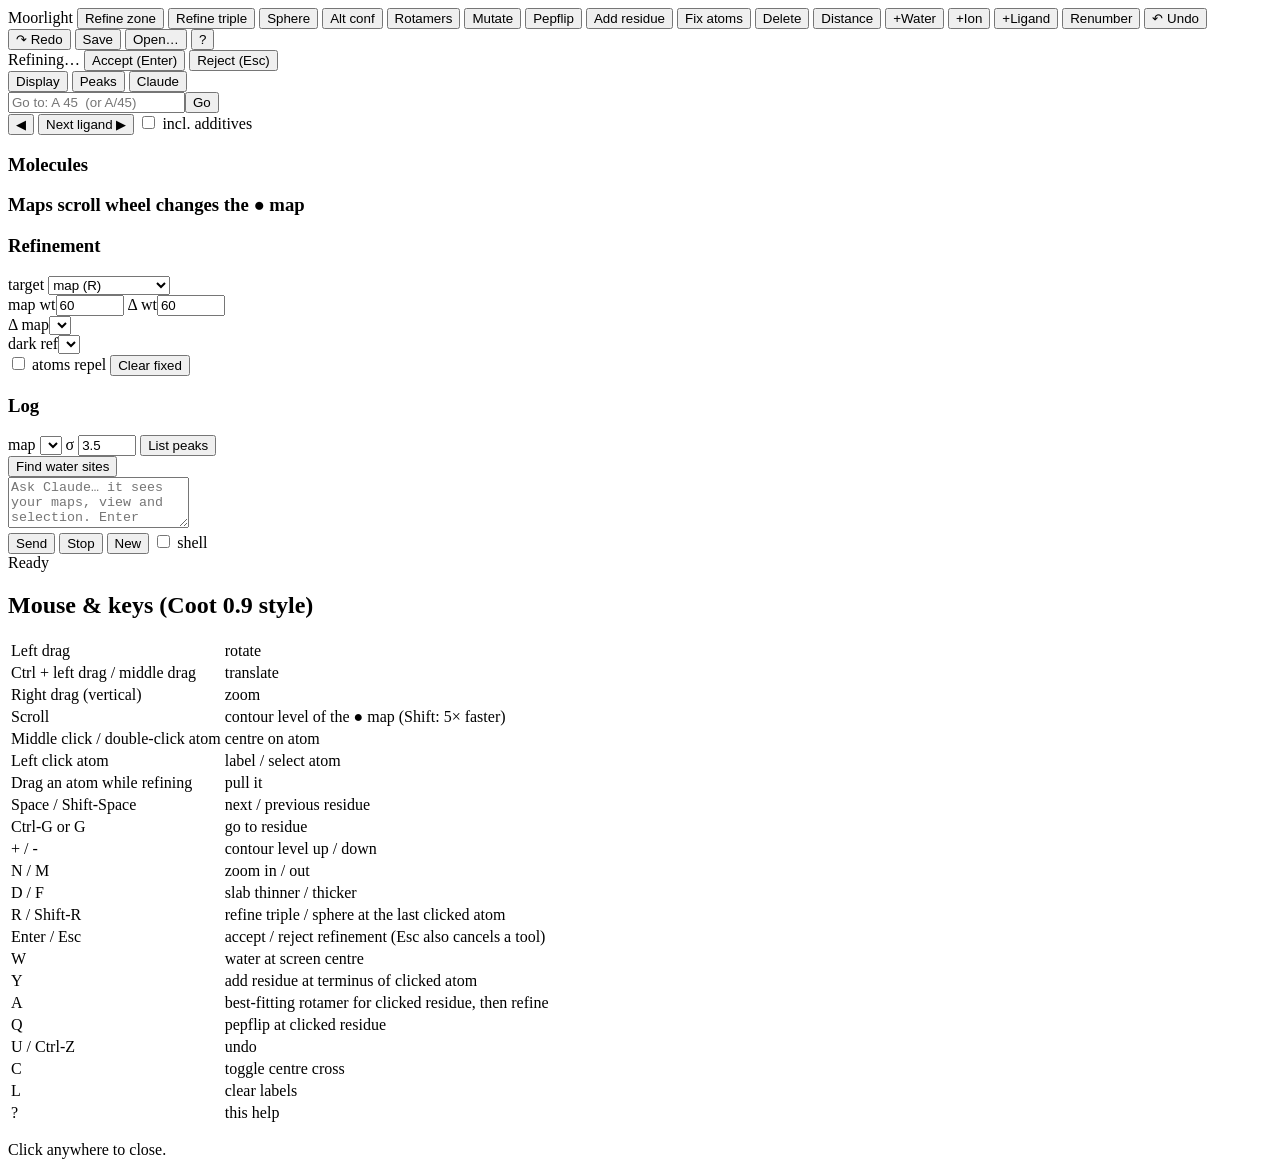
==== moorlight/web/index.html @ d607af5f "Treat rhodopsin lipids/alkanes as additives; restore generic ligand relevance Revert the NAG/LYR whi" ====
<!doctype html>
<html lang="en">
<head>
<meta charset="utf-8">
<meta name="viewport" content="width=device-width, initial-scale=1">
<title>Moorlight</title>
<link rel="stylesheet" href="/static/style.css">
<script type="importmap">
{ "imports": {
  "three": "https://cdn.jsdelivr.net/npm/three@0.170.0/build/three.module.js",
  "three/addons/": "https://cdn.jsdelivr.net/npm/three@0.170.0/examples/jsm/",
  "marked": "https://cdn.jsdelivr.net/npm/marked@12.0.2/lib/marked.esm.js"
} }
</script>
</head>
<body>
<div id="app">
  <div id="toolbar">
    <span class="brand">Moorlight</span>
    <button data-tool="refine_zone" title="Real Space Refine Zone: click first and last atom">Refine zone</button>
    <button data-tool="refine_triple" title="Refine clicked residue ±1 (key R)">Refine triple</button>
    <button data-tool="refine_sphere" title="Sphere refine around clicked residue (Shift-R)">Sphere</button>
    <button data-tool="altconf" title="Add alternative conformer to clicked residue, then pull it">Alt conf</button>
    <button data-tool="rotamers" title="Rotamers of clicked residue">Rotamers</button>
    <button data-tool="mutate" title="Mutate clicked residue">Mutate</button>
    <button data-tool="flip" title="Peptide flip (clicked residue / next)">Pepflip</button>
    <button data-tool="add_residue" title="Add residue at the terminus you click">Add residue</button>
    <button data-tool="fix" title="Toggle fixed atoms (click atoms; Shift-click a range end)">Fix atoms</button>
    <button data-tool="delete" title="Delete clicked residue (Shift: atom, Alt: side chain)">Delete</button>
    <button data-tool="distance" title="Measure distance">Distance</button>
    <span class="sep"></span>
    <button id="btn-water" title="Place water at screen centre (W)">+Water</button>
    <button id="btn-ion" title="Place ion at screen centre">+Ion</button>
    <button id="btn-ligand" title="Add ligand from a CIF at screen centre">+Ligand</button>
    <button id="btn-renumber">Renumber</button>
    <span class="sep"></span>
    <button id="btn-undo" title="Undo (Ctrl-Z / U); during a refinement: reject">↶ Undo</button>
    <button id="btn-redo" title="Redo (Ctrl-Shift-Z)">↷ Redo</button>
    <button id="btn-save">Save</button>
    <button id="btn-open">Open…</button>
    <button id="btn-help" title="Keys and mouse (?)">?</button>
  </div>
  <div id="main">
    <div id="viewport">
      <div id="labels"></div>
      <div id="refine-banner" class="hidden">
        <span id="refine-text">Refining…</span>
        <button id="btn-accept">Accept (Enter)</button>
        <button id="btn-reject">Reject (Esc)</button>
      </div>
      <div id="mode-banner" class="hidden"></div>
      <div id="popup" class="hidden"></div>
    </div>
    <div id="side">
      <div id="tabs">
        <button data-tab="display" class="active">Display</button>
        <button data-tab="analysis">Peaks</button>
        <button data-tab="chat">Claude</button>
      </div>
      <div id="tab-display" class="tab">
        <div class="row"><input id="goto" placeholder="Go to: A 45  (or A/45)"><button id="btn-goto">Go</button></div>
        <div class="row"><button id="btn-lig-prev" title="Previous ligand">◀</button>
          <button id="btn-lig-next" title="Next ligand (skips PEG, glycerol, sulfate, buffers, Na/Cl, uncoordinated metals)">Next ligand ▶</button>
          <label title="also visit additives (PEG, EDO, SO4, ...)"><input type="checkbox" id="lig-all"> incl. additives</label></div>
        <h3>Molecules</h3>
        <div id="mol-list"></div>
        <h3>Maps <span class="hint">scroll wheel changes the ● map</span></h3>
        <div id="map-list"></div>
        <h3>Refinement</h3>
        <div class="row"><label style="width:62px">target</label>
          <select id="rsr-target">
            <option value="map">map (R)</option>
            <option value="difference">difference (Δ)</option>
            <option value="both">map + difference</option>
          </select></div>
        <div class="row"><label style="width:62px">map wt</label><input id="rsr-weight" type="number" value="60" step="5" style="width:60px">
          <label>Δ wt</label><input id="rsr-diff-weight" type="number" value="60" step="5" style="width:60px"></div>
        <div class="row"><label style="width:62px">Δ map</label><select id="rsr-diff-map" style="flex:1"></select></div>
        <div class="row"><label style="width:62px" title="dark state for the difference target">dark ref</label><select id="rsr-dark" style="flex:1"></select></div>
        <div class="row"><label title="non-bonded repulsion: off lets you pull atoms on top of each other"><input type="checkbox" id="rsr-nonbonded"> atoms repel</label>
          <button id="btn-clear-fixed">Clear fixed</button></div>
        <h3>Log</h3>
        <div id="log"></div>
      </div>
      <div id="tab-analysis" class="tab hidden">
        <div class="row">map <select id="peak-map"></select> σ <input id="peak-sigma" type="number" value="3.5" step="0.5" style="width:50px">
          <button id="btn-peaks">List peaks</button></div>
        <div class="row"><button id="btn-find-waters">Find water sites</button></div>
        <div id="peak-list"></div>
      </div>
      <div id="tab-chat" class="tab hidden">
        <div id="chat-log"></div>
        <div id="chat-controls">
          <textarea id="chat-input" rows="3" placeholder="Ask Claude… it sees your maps, view and selection. Enter sends, Shift-Enter newline."></textarea>
          <div class="row">
            <button id="chat-send">Send</button>
            <button id="chat-stop" class="hidden">Stop</button>
            <button id="chat-new" title="Start a new conversation">New</button>
            <label title="Allow Claude to run shell commands (e.g. TorchRef refinements) and write files"><input type="checkbox" id="chat-bash"> shell</label>
            <span id="chat-status" class="hint"></span>
          </div>
        </div>
      </div>
    </div>
  </div>
  <div id="status">Ready</div>
</div>
<div id="help" class="hidden">
  <h2>Mouse &amp; keys (Coot 0.9 style)</h2>
  <table>
    <tr><td>Left drag</td><td>rotate</td></tr>
    <tr><td>Ctrl + left drag / middle drag</td><td>translate</td></tr>
    <tr><td>Right drag (vertical)</td><td>zoom</td></tr>
    <tr><td>Scroll</td><td>contour level of the ● map (Shift: 5× faster)</td></tr>
    <tr><td>Middle click / double-click atom</td><td>centre on atom</td></tr>
    <tr><td>Left click atom</td><td>label / select atom</td></tr>
    <tr><td>Drag an atom while refining</td><td>pull it</td></tr>
    <tr><td>Space / Shift-Space</td><td>next / previous residue</td></tr>
    <tr><td>Ctrl-G or G</td><td>go to residue</td></tr>
    <tr><td>+ / -</td><td>contour level up / down</td></tr>
    <tr><td>N / M</td><td>zoom in / out</td></tr>
    <tr><td>D / F</td><td>slab thinner / thicker</td></tr>
    <tr><td>R / Shift-R</td><td>refine triple / sphere at the last clicked atom</td></tr>
    <tr><td>Enter / Esc</td><td>accept / reject refinement (Esc also cancels a tool)</td></tr>
    <tr><td>W</td><td>water at screen centre</td></tr>
    <tr><td>Y</td><td>add residue at terminus of clicked atom</td></tr>
    <tr><td>A</td><td>best-fitting rotamer for clicked residue, then refine</td></tr>
    <tr><td>Q</td><td>pepflip at clicked residue</td></tr>
    <tr><td>U / Ctrl-Z</td><td>undo</td></tr>
    <tr><td>C</td><td>toggle centre cross</td></tr>
    <tr><td>L</td><td>clear labels</td></tr>
    <tr><td>?</td><td>this help</td></tr>
  </table>
  <p class="hint">Click anywhere to close.</p>
</div>
<script type="module" src="/static/app.js"></script>
</body>
</html>
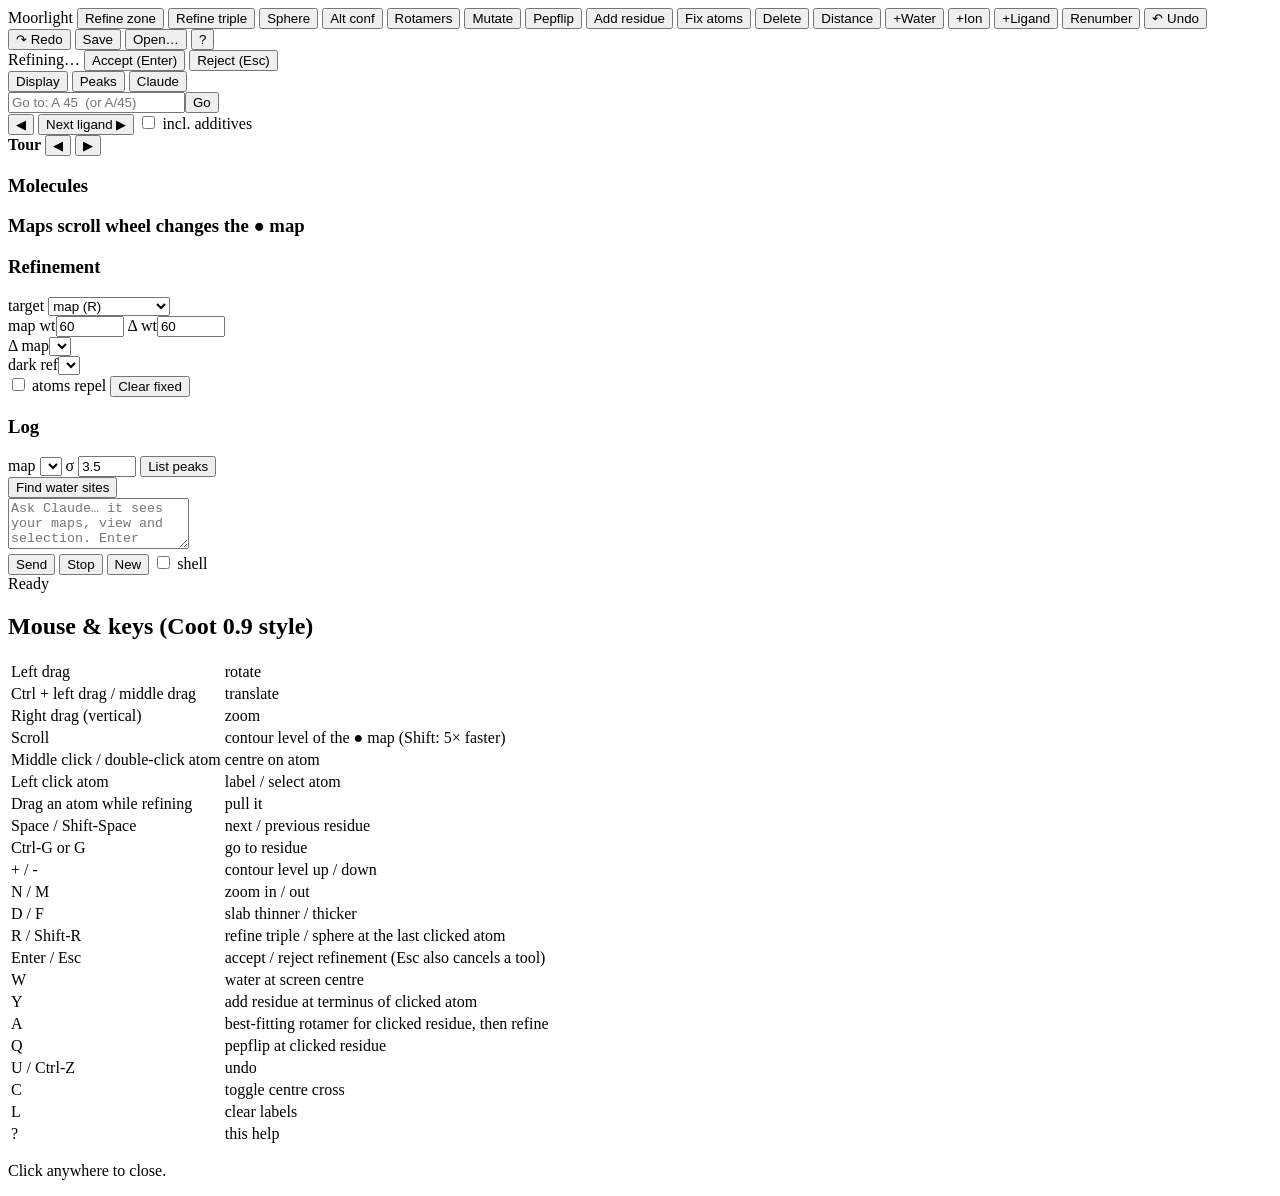
==== commit 20ea36aa: "Agent API: CLI client, display/framing/measurement commands, views and tours From the agent-integrat" ====
--- a/moorlight/web/index.html
+++ b/moorlight/web/index.html
@@ -51,6 +51,7 @@
       <div id="mode-banner" class="hidden"></div>
       <div id="popup" class="hidden"></div>
     </div>
+    <div id="splitter" title="Drag to resize the panel (double-click: reset)"></div>
     <div id="side">
       <div id="tabs">
         <button data-tab="display" class="active">Display</button>
@@ -62,6 +63,13 @@
         <div class="row"><button id="btn-lig-prev" title="Previous ligand">◀</button>
           <button id="btn-lig-next" title="Next ligand (skips PEG, glycerol, sulfate, buffers, Na/Cl, uncoordinated metals)">Next ligand ▶</button>
           <label title="also visit additives (PEG, EDO, SO4, ...)"><input type="checkbox" id="lig-all"> incl. additives</label></div>
+        <div id="tour" class="hidden">
+          <div class="row"><b id="tour-title">Tour</b><span style="flex:1"></span>
+            <button id="tour-prev" title="Previous stop">◀</button><span id="tour-pos" class="hint"></span>
+            <button id="tour-next" title="Next stop">▶</button></div>
+          <div id="tour-name"></div>
+          <div id="tour-text"></div>
+        </div>
         <h3>Molecules</h3>
         <div id="mol-list"></div>
         <h3>Maps <span class="hint">scroll wheel changes the ● map</span></h3>
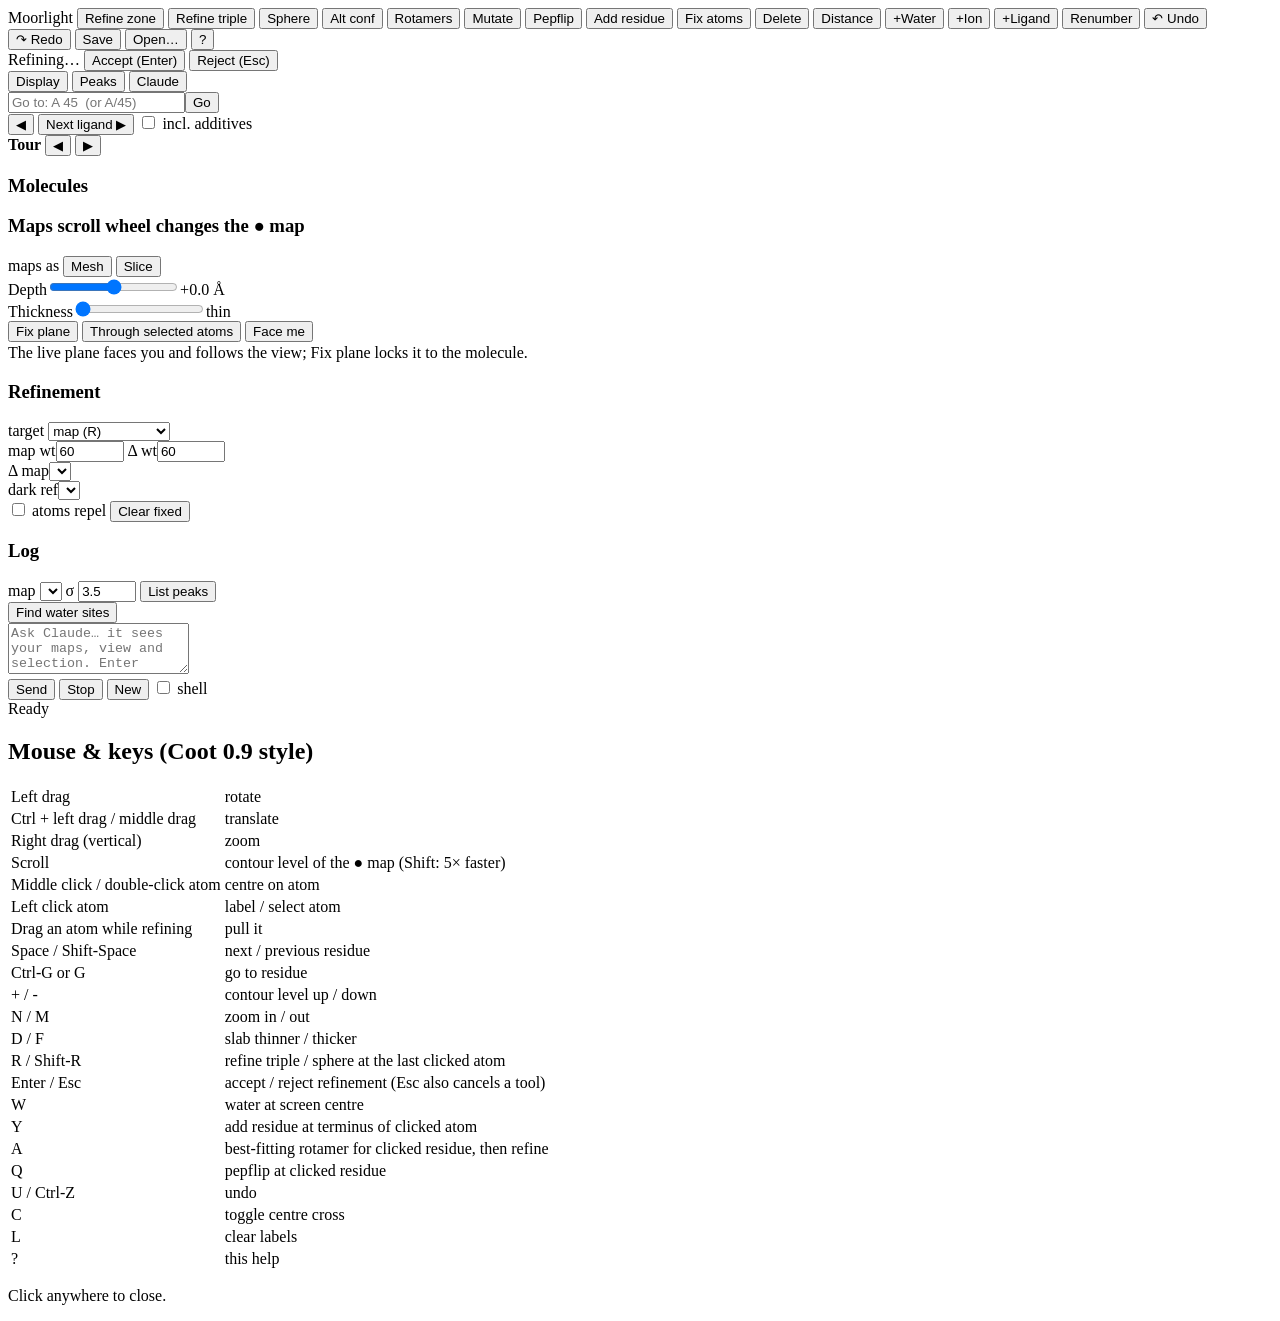
==== commit 02a800a8: "Viewer: map slices and level sliders as in shared pages; map kind from values for unknown labels - M" ====
--- a/moorlight/web/index.html
+++ b/moorlight/web/index.html
@@ -74,6 +74,17 @@
         <div id="mol-list"></div>
         <h3>Maps <span class="hint">scroll wheel changes the ● map</span></h3>
         <div id="map-list"></div>
+        <div class="row seg" id="style-row"><span class="hint" style="width:62px">maps as</span>
+          <button type="button" data-style="mesh" aria-pressed="true">Mesh</button>
+          <button type="button" data-style="slice" aria-pressed="false">Slice</button></div>
+        <div id="slice-box" class="hidden">
+          <div class="ctl-row"><label for="slice-depth">Depth</label><input type="range" id="slice-depth" min="-8" max="8" step="0.1" value="0"><output id="slice-depth-out">+0.0 Å</output></div>
+          <div class="ctl-row"><label for="slice-thick">Thickness</label><input type="range" id="slice-thick" min="0" max="4" step="0.1" value="0"><output id="slice-thick-out">thin</output></div>
+          <div class="row"><button id="slice-lock" type="button" aria-pressed="false" title="Fix the plane in the molecule">Fix plane</button>
+            <button id="slice-atoms" type="button" title="Best plane through the selected atoms (click atoms to label them)">Through selected atoms</button>
+            <button id="slice-face" type="button" title="Plane through the centre, facing you, following the view">Face me</button></div>
+          <p class="hint" style="margin:2px 0">The live plane faces you and follows the view; Fix plane locks it to the molecule.</p>
+        </div>
         <h3>Refinement</h3>
         <div class="row"><label style="width:62px">target</label>
           <select id="rsr-target">
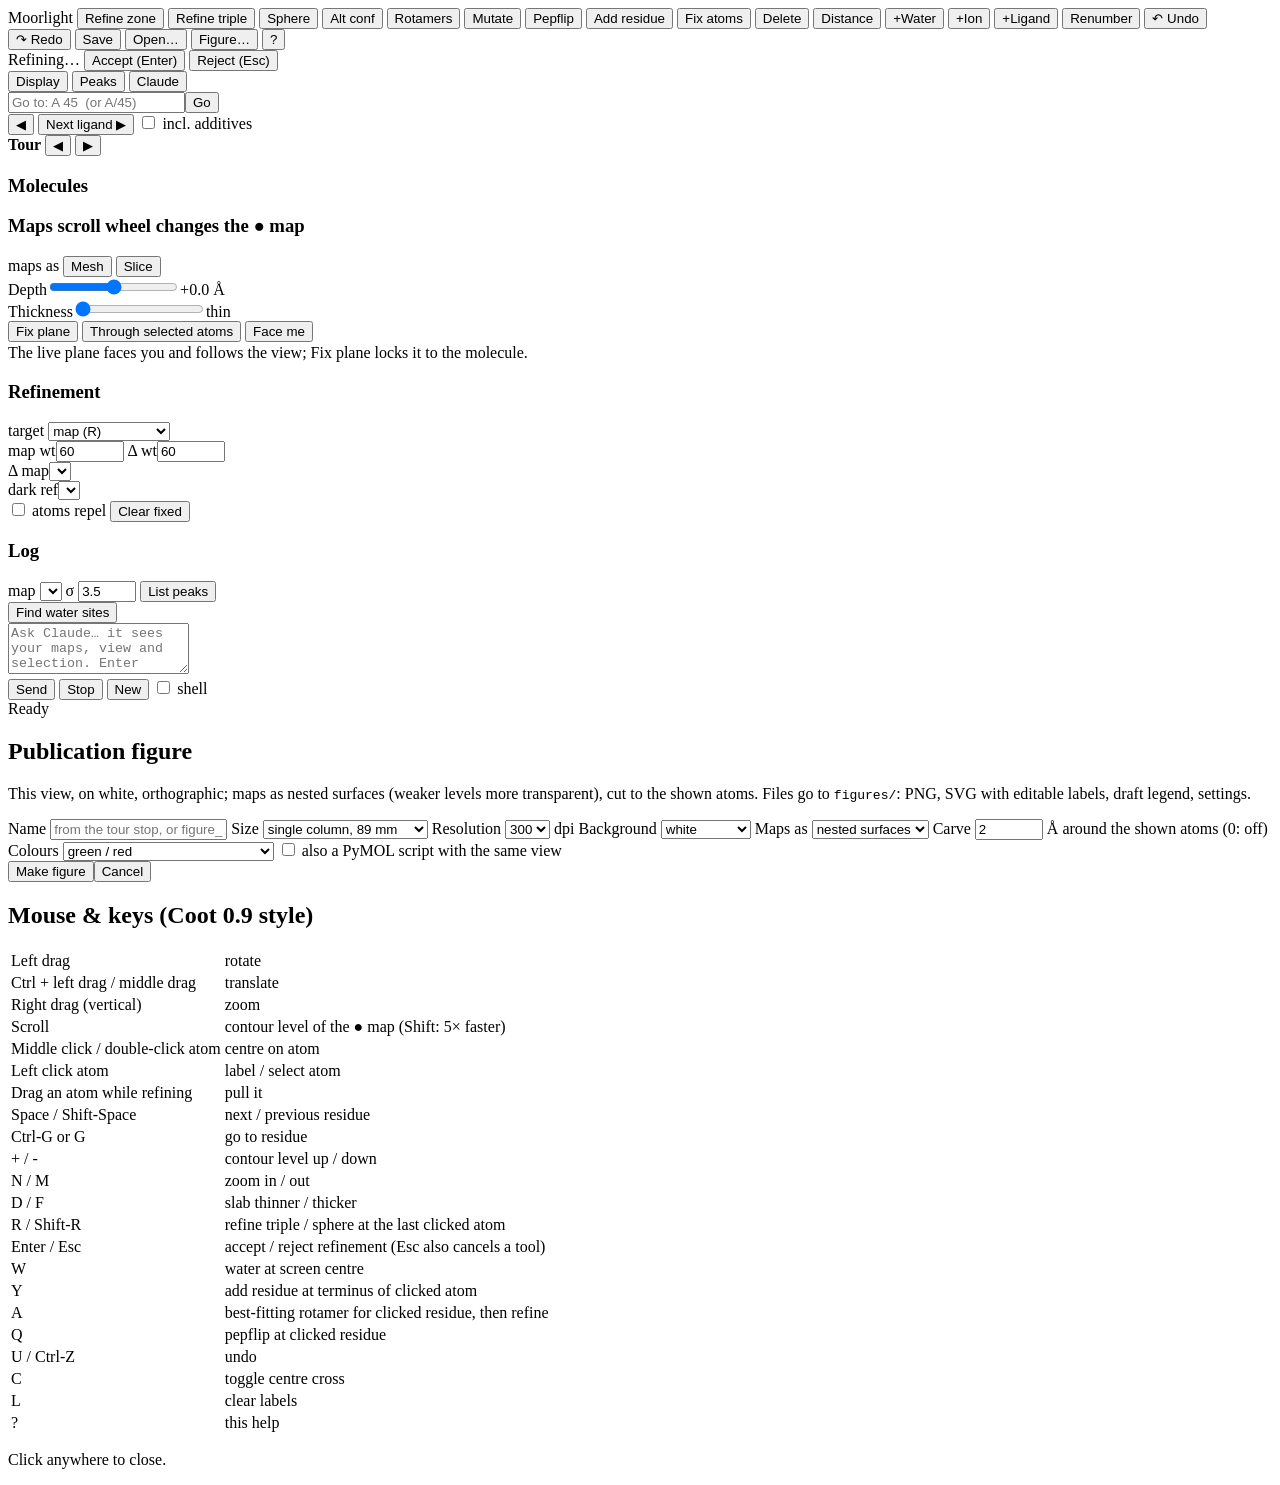
==== commit fcaebfe8: "Publication figures: Figure… button, figure and figure_tour commands The current view rendered off s" ====
--- a/moorlight/web/index.html
+++ b/moorlight/web/index.html
@@ -38,6 +38,7 @@
     <button id="btn-redo" title="Redo (Ctrl-Shift-Z)">↷ Redo</button>
     <button id="btn-save">Save</button>
     <button id="btn-open">Open…</button>
+    <button id="btn-figure" title="Publication figure of this view">Figure…</button>
     <button id="btn-help" title="Keys and mouse (?)">?</button>
   </div>
   <div id="main">
@@ -124,6 +125,25 @@
   </div>
   <div id="status">Ready</div>
 </div>
+<div id="figure-dlg" class="hidden">
+  <form id="figure-form">
+    <h2>Publication figure</h2>
+    <p class="hint">This view, on white, orthographic; maps as nested surfaces (weaker levels more transparent), cut to the
+      shown atoms. Files go to <code>figures/</code>: PNG, SVG with editable labels, draft legend, settings.</p>
+    <label>Name <input name="name" placeholder="from the tour stop, or figure_&lt;time&gt;"></label>
+    <label>Size <select name="preset"><option value="single">single column, 89 mm</option>
+      <option value="one-and-half">1.5 column, 120 mm</option><option value="double">double column, 183 mm</option>
+      <option value="slide">slide, 16:9</option></select></label>
+    <label>Resolution <select name="dpi"><option>300</option><option>600</option><option>150</option></select> dpi</label>
+    <label>Background <select name="background"><option>white</option><option>black</option><option>transparent</option></select></label>
+    <label>Maps as <select name="style"><option value="surfaces">nested surfaces</option><option value="slice">the slice plane</option>
+      <option value="none">no maps</option></select></label>
+    <label>Carve <input name="carve" type="number" value="2" step="0.5" min="0" style="width:60px"> Å around the shown atoms (0: off)</label>
+    <label>Colours <select name="palette"><option value="standard">green / red</option><option value="cvd">blue / orange (colour-blind safe)</option></select></label>
+    <label><input type="checkbox" name="pymol"> also a PyMOL script with the same view</label>
+    <div class="row"><button type="submit" id="figure-go">Make figure</button><button type="button" id="figure-cancel">Cancel</button></div>
+  </form>
+</div>
 <div id="help" class="hidden">
   <h2>Mouse &amp; keys (Coot 0.9 style)</h2>
   <table>
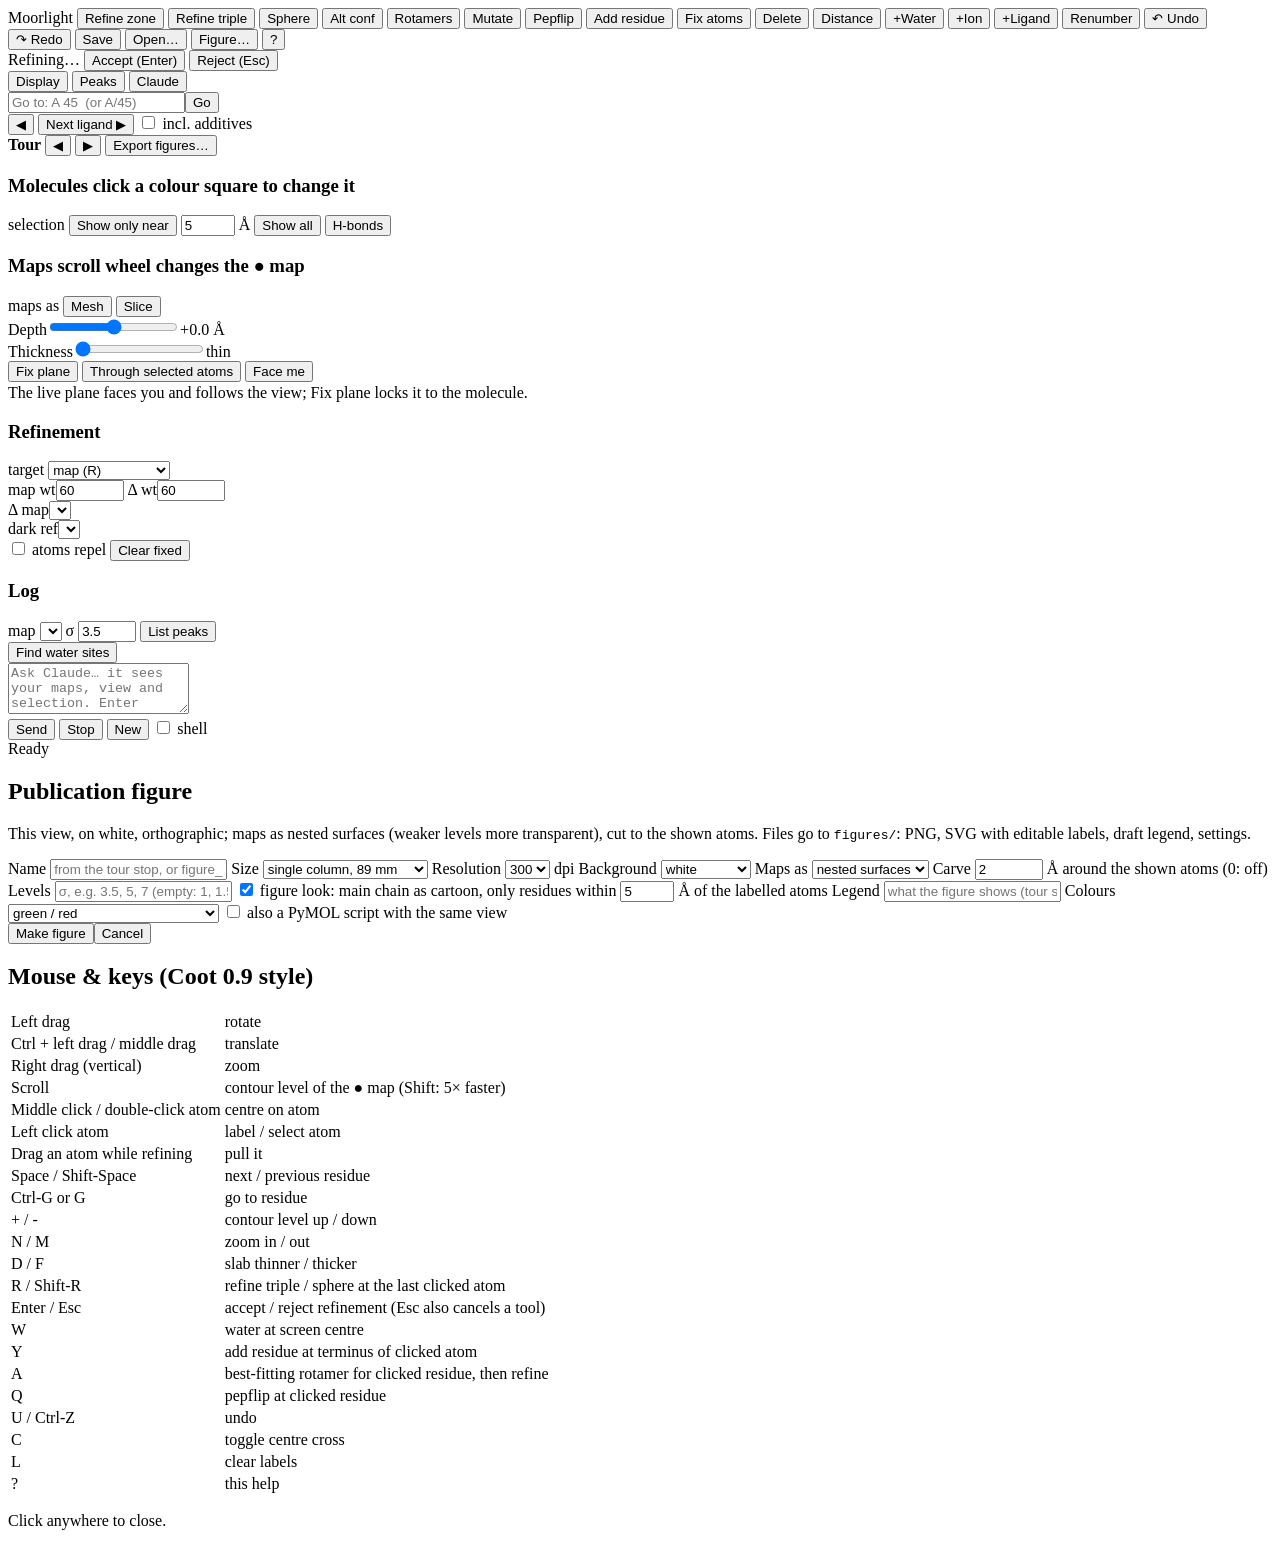
==== commit 927c531d: "Figures without scripting: figure look, dialog fields, tour export, selection buttons, colour picker" ====
--- a/moorlight/web/index.html
+++ b/moorlight/web/index.html
@@ -67,12 +67,18 @@
         <div id="tour" class="hidden">
           <div class="row"><b id="tour-title">Tour</b><span style="flex:1"></span>
             <button id="tour-prev" title="Previous stop">◀</button><span id="tour-pos" class="hint"></span>
-            <button id="tour-next" title="Next stop">▶</button></div>
+            <button id="tour-next" title="Next stop">▶</button>
+            <button id="tour-figures" title="One publication figure per stop, with the stop's text in its legend">Export figures…</button></div>
           <div id="tour-name"></div>
           <div id="tour-text"></div>
         </div>
-        <h3>Molecules</h3>
+        <h3>Molecules <span class="hint">click a colour square to change it</span></h3>
         <div id="mol-list"></div>
+        <div class="row"><span class="hint" style="width:62px">selection</span>
+          <button id="btn-zone" title="Draw only residues within the radius of the clicked (labelled) atoms">Show only near</button>
+          <input id="zone-radius" type="number" value="5" step="0.5" min="1" style="width:46px" title="radius (Å)"> Å
+          <button id="btn-zone-clear" title="Draw all residues again">Show all</button>
+          <button id="btn-hbonds" title="Draw the hydrogen bonds (N/O within 3.3 Å) of the residues of the clicked atoms">H-bonds</button></div>
         <h3>Maps <span class="hint">scroll wheel changes the ● map</span></h3>
         <div id="map-list"></div>
         <div class="row seg" id="style-row"><span class="hint" style="width:62px">maps as</span>
@@ -127,10 +133,10 @@
 </div>
 <div id="figure-dlg" class="hidden">
   <form id="figure-form">
-    <h2>Publication figure</h2>
+    <h2 id="figure-head">Publication figure</h2>
     <p class="hint">This view, on white, orthographic; maps as nested surfaces (weaker levels more transparent), cut to the
       shown atoms. Files go to <code>figures/</code>: PNG, SVG with editable labels, draft legend, settings.</p>
-    <label>Name <input name="name" placeholder="from the tour stop, or figure_&lt;time&gt;"></label>
+    <label class="single-only">Name <input name="name" placeholder="from the tour stop, or figure_&lt;time&gt;"></label>
     <label>Size <select name="preset"><option value="single">single column, 89 mm</option>
       <option value="one-and-half">1.5 column, 120 mm</option><option value="double">double column, 183 mm</option>
       <option value="slide">slide, 16:9</option></select></label>
@@ -139,6 +145,10 @@
     <label>Maps as <select name="style"><option value="surfaces">nested surfaces</option><option value="slice">the slice plane</option>
       <option value="none">no maps</option></select></label>
     <label>Carve <input name="carve" type="number" value="2" step="0.5" min="0" style="width:60px"> Å around the shown atoms (0: off)</label>
+    <label>Levels <input name="levels" placeholder="σ, e.g. 3.5, 5, 7 (empty: 1, 1.5, 2.25 × each map's level)"></label>
+    <label><input type="checkbox" name="look" checked> figure look: main chain as cartoon, only residues within
+      <input name="look_radius" type="number" value="5" step="0.5" min="1" style="width:46px;flex:none"> Å of the labelled atoms</label>
+    <label class="single-only">Legend <input name="text" placeholder="what the figure shows (tour stops bring their own text)"></label>
     <label>Colours <select name="palette"><option value="standard">green / red</option><option value="cvd">blue / orange (colour-blind safe)</option></select></label>
     <label><input type="checkbox" name="pymol"> also a PyMOL script with the same view</label>
     <div class="row"><button type="submit" id="figure-go">Make figure</button><button type="button" id="figure-cancel">Cancel</button></div>
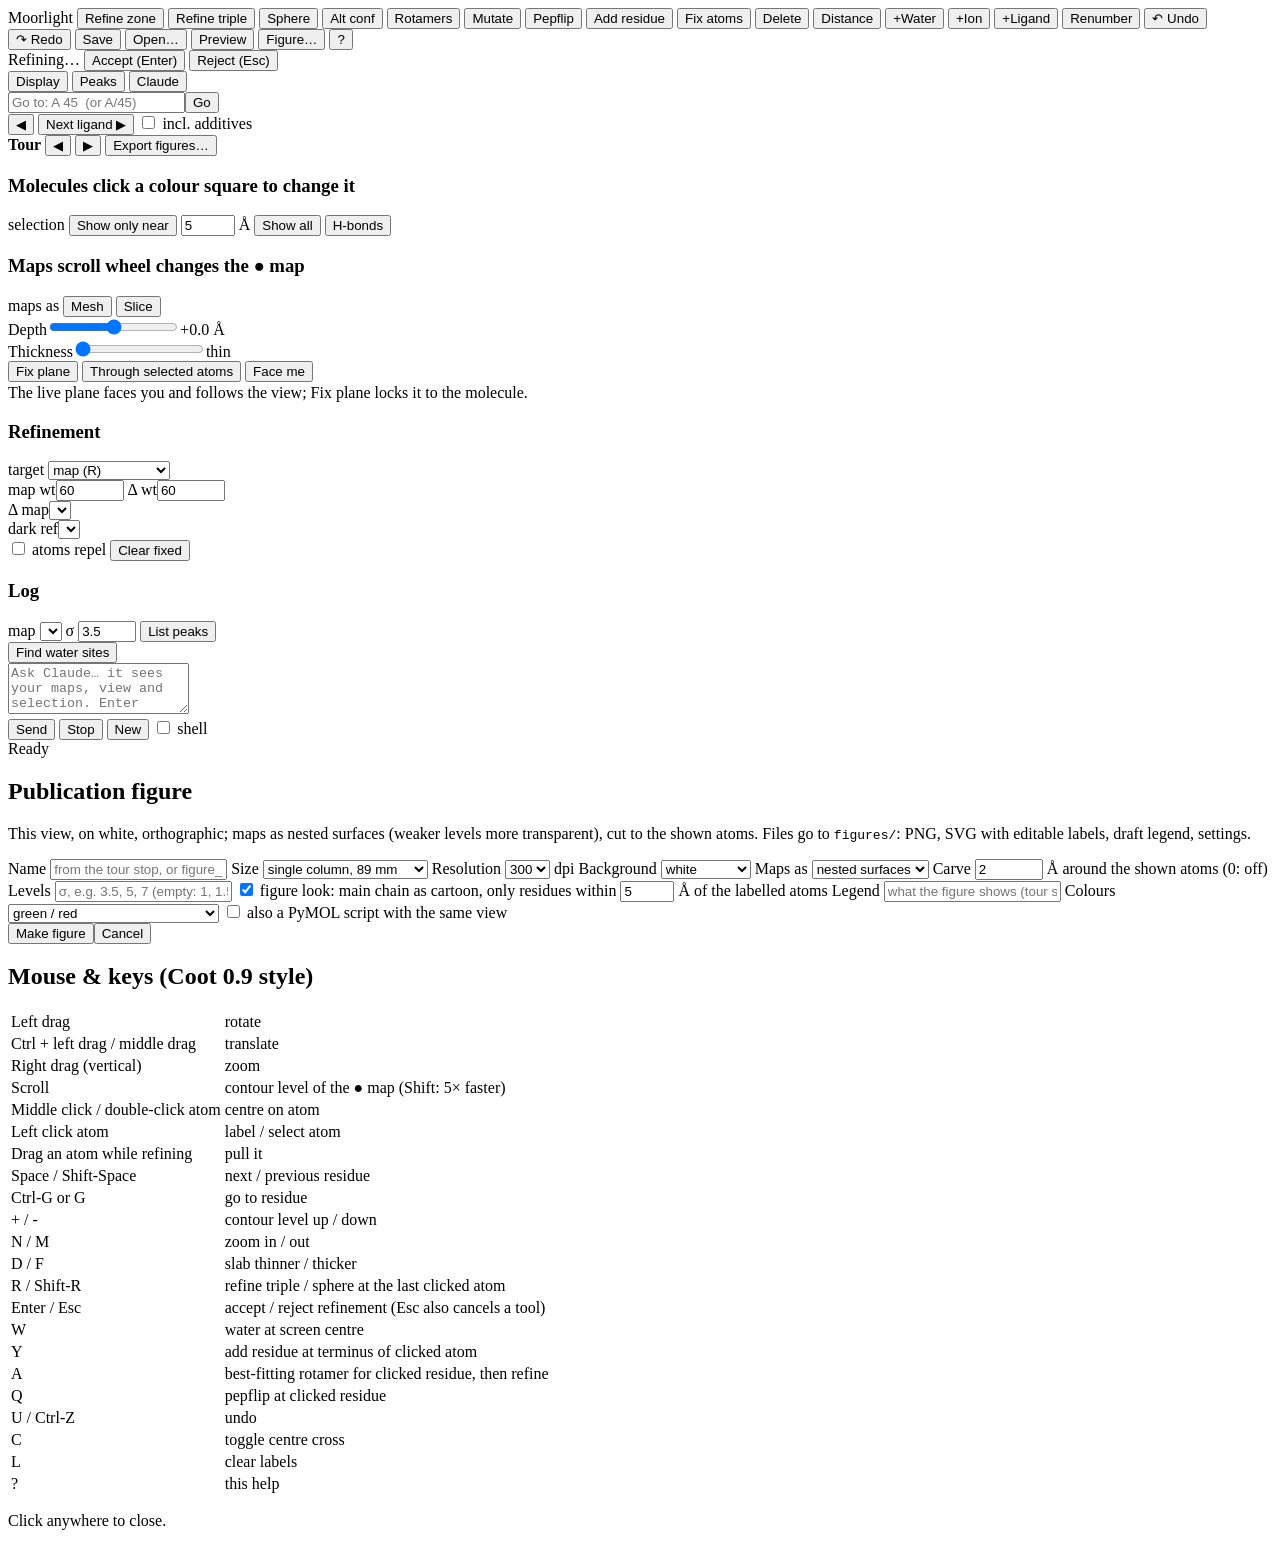
==== commit b28f6b64: "Figure preview: the viewer as the figure will look Preview in the toolbar (figure_preview command): " ====
--- a/moorlight/web/index.html
+++ b/moorlight/web/index.html
@@ -38,6 +38,7 @@
     <button id="btn-redo" title="Redo (Ctrl-Shift-Z)">↷ Redo</button>
     <button id="btn-save">Save</button>
     <button id="btn-open">Open…</button>
+    <button id="btn-preview" aria-pressed="false" title="Figure preview: the view as the figure will look (maps stay mesh here)">Preview</button>
     <button id="btn-figure" title="Publication figure of this view">Figure…</button>
     <button id="btn-help" title="Keys and mouse (?)">?</button>
   </div>
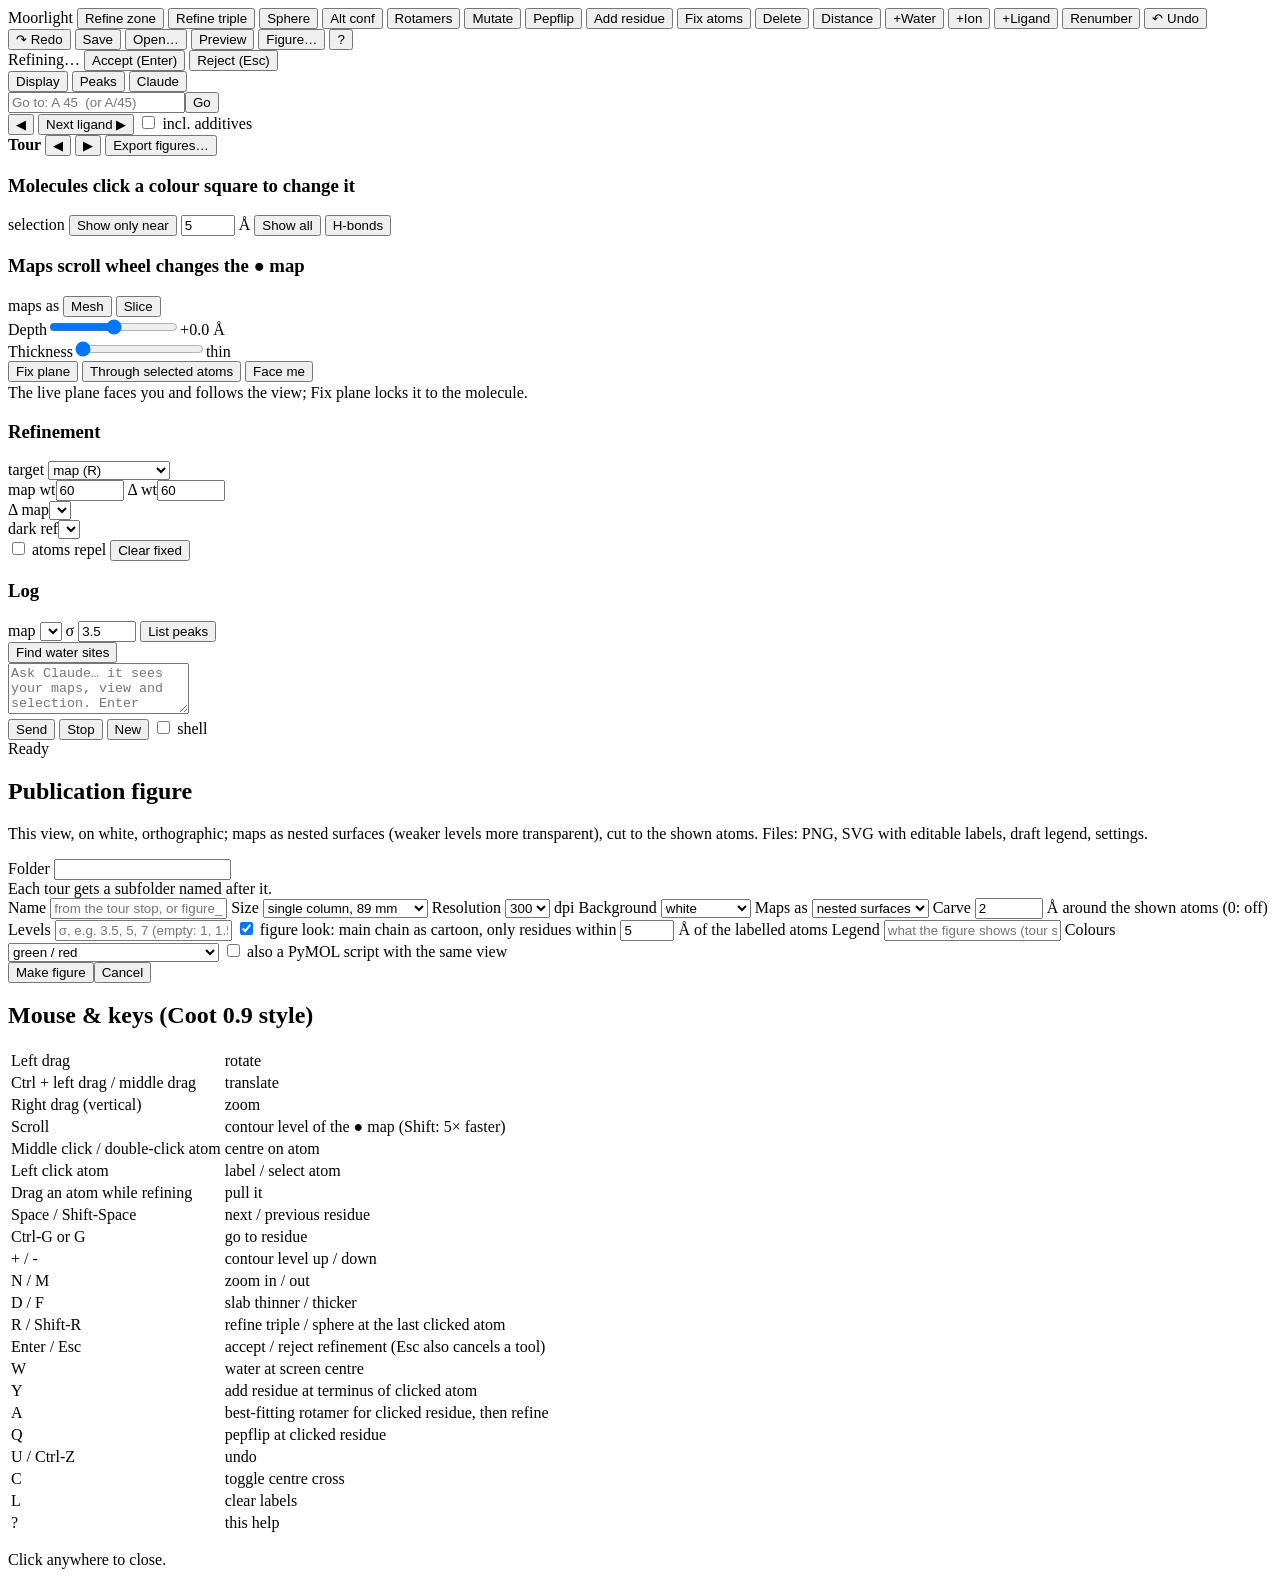
==== commit ec621198: "Figure folder: chosen in the dialog or with set_figure_dir, remembered for the data The Figure dialo" ====
--- a/moorlight/web/index.html
+++ b/moorlight/web/index.html
@@ -136,7 +136,9 @@
   <form id="figure-form">
     <h2 id="figure-head">Publication figure</h2>
     <p class="hint">This view, on white, orthographic; maps as nested surfaces (weaker levels more transparent), cut to the
-      shown atoms. Files go to <code>figures/</code>: PNG, SVG with editable labels, draft legend, settings.</p>
+      shown atoms. Files: PNG, SVG with editable labels, draft legend, settings.</p>
+    <label>Folder <input name="out_dir" id="figure-dir" spellcheck="false" title="~ works; remembered for this data"></label>
+    <p class="hint tour-only" style="margin:0">Each tour gets a subfolder named after it.</p>
     <label class="single-only">Name <input name="name" placeholder="from the tour stop, or figure_&lt;time&gt;"></label>
     <label>Size <select name="preset"><option value="single">single column, 89 mm</option>
       <option value="one-and-half">1.5 column, 120 mm</option><option value="double">double column, 183 mm</option>
